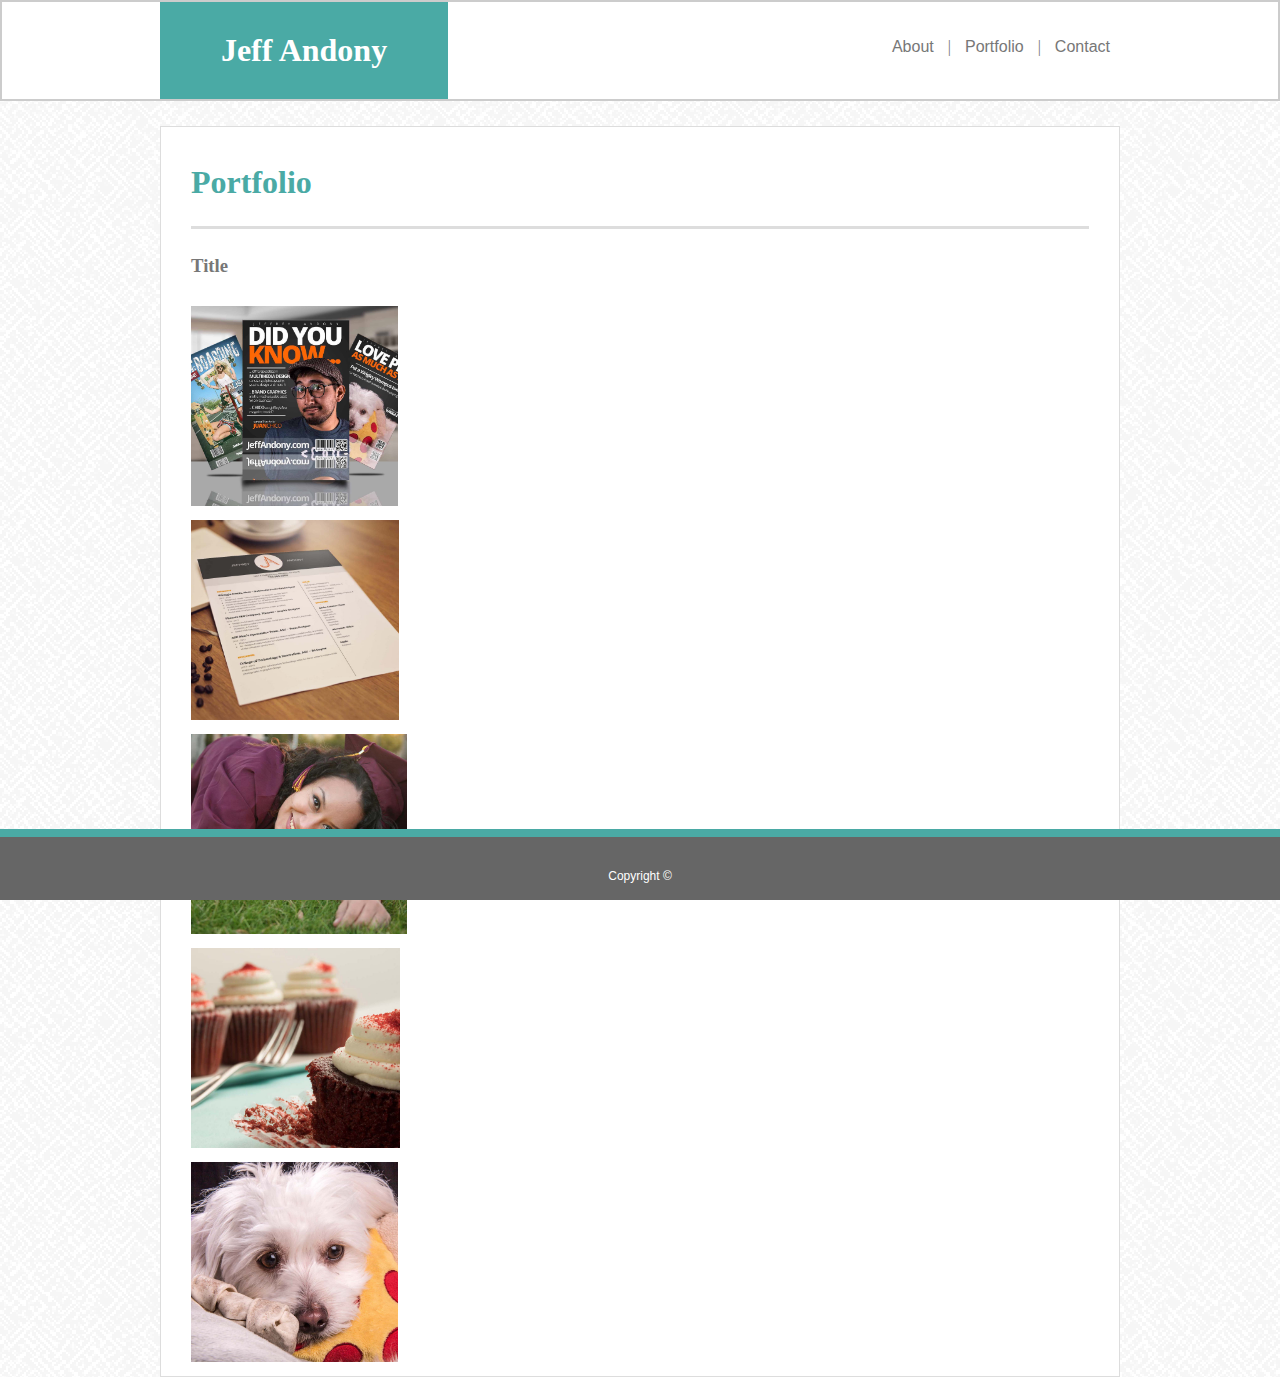
==== portfolio.html @ 2e1f064a "updated images, css files, and some html" ====
<!DOCTYPE html>
<html lang="en-us">

<head>
    <meta charset="UTF-8">
    <title>Jeff's Portfolio</title>
    <link rel="stylesheet" href="assets/css/style.css">
</head>

<body>
    <header>
        <div class="wrapper clearfix">
            <h1 id="logo">Jeff Andony</h1>
            <nav>
                <ul>
                    <li><a href="index.html">About</a></li> |
                    <li><a href="portfolio.html">Portfolio</a></li> |
                    <li><a href="contact.html">Contact</a></li>
                </ul>
            </nav>
        </div>
    </header>

    <div id="main-content" class="wrapper clearfix">
        <h2>Portfolio</h2>
        <div id="gallery">
            <div class="thumbnail">
                <h3>Title</h3>
                <img src="assets/images/3-JA-Flyer-Mockup-1.jpg" alt="Jeff headshot with camera" />
            </div>
            
            <div class="thumbnail">
            <img src="assets/images/2018-JA-Resume-mockup-1920x1280.jpg" alt="Jeff headshot with camera" />
            </div>

            <div class="thumbnail">
            <img src="assets/images/Graduation-1920x1280.jpg" alt="Jeff headshot with camera" />
            </div>

            <div class="thumbnail">
            <img src="assets/images/Red-Velvet-Cupcakes-1920x1280.jpg" alt="Jeff headshot with camera" />
            </div>

            <div class="thumbnail">
            <img src="assets/images/Wrigley-Bone-Pizza-1920x1280.jpg" alt="Jeff headshot with camera" />
            </div>
        </div>
    </div>

    <footer>
        <p>Copyright ©</p>
    </footer>

</body>

</html>
---- assets/css/style.css ----
* {
    box-sizing: border-box;
}

.clearfix::after {
    clear: both;
    content: "";
    display: block;
}

.wrapper {
    width: 960px;
    margin: 0 auto;
}

#main-content {
    background-color: #fff;
    padding: 10px 30px;
    margin-top: 25px;
    border: 1px solid #ddd;
}

body {
    margin: 0;
    background: url("../images/greyzz_@2X.png");
    color: #777;
}

p {
    font-family: 'Arial', 'Helvetica Neue', Helvetica, sans-serif;
    color: #777;
    line-height: 2em;
}

header {
    background-color: #fff;
    border: 2px solid #ccc;
}

#logo {
    background-color: #4aaaa5;
    color: #fff;
    text-align: center;
    padding: 30px;
    width: 30%;
    margin: 0;
    font-family: 'Georgia', Times, "Times New Roman", serif;
    float: left;
}

h2 {
    font-family: 'Georgia', Times, "Times New Roman", serif;
    color: #4aaaa5;
    font-size: 32px;
    padding-bottom: 25px;
    border-bottom: 3px solid #ddd;
}

nav {
    float: right;
    padding-top: 20px;
}

ul li {
    display: inline;
}

ul li a {
    text-decoration: none;
    color: #777;
    padding: 10px;
    font-family: 'Arial', 'Helvetica Neue', Helvetica, sans-serif;
}

ul li a:hover {
    background-color: #4aaaa5;
    color: #fff;
}

#headshot {
    float: left;
    margin-right: 15px;
}

img {
    height: 200px;
    weight: 200px;
    margin: 10px 20px 0 0;
}

footer {
    background-color: #666;
    border-top: 8px solid #4aaaa5;
    padding-top: 5px;
    margin-top: 100px;
    position: fixed;
    bottom: 0;
    width: 100%;
}

footer p {
    text-align: center;
    color: #fff;
    font-size: 0.75em;
    padding-top: 10px;
}

input[type=text],
textarea {
    padding: 10px;
    margin: 10px 0;
    font-family: 'Arial', 'Helvetica Neue', Helvetica, sans-serif;
    border: 1px solid #ddd;
}

input[type=text] {
    width: 100%;    
}

input[type=submit] {
    background-color: #4aaaa5;
    padding: 8px 25px;
    color: #fff;
    border: none;
    margin: 5px 0 15px 0;
}

form {
    font-family: 'Arial', 'Helvetica Neue', Helvetica, sans-serif;
    color: #777;
}

.thumnbnail {
    float: left;
    height: 200px;
    width: 200px;
}
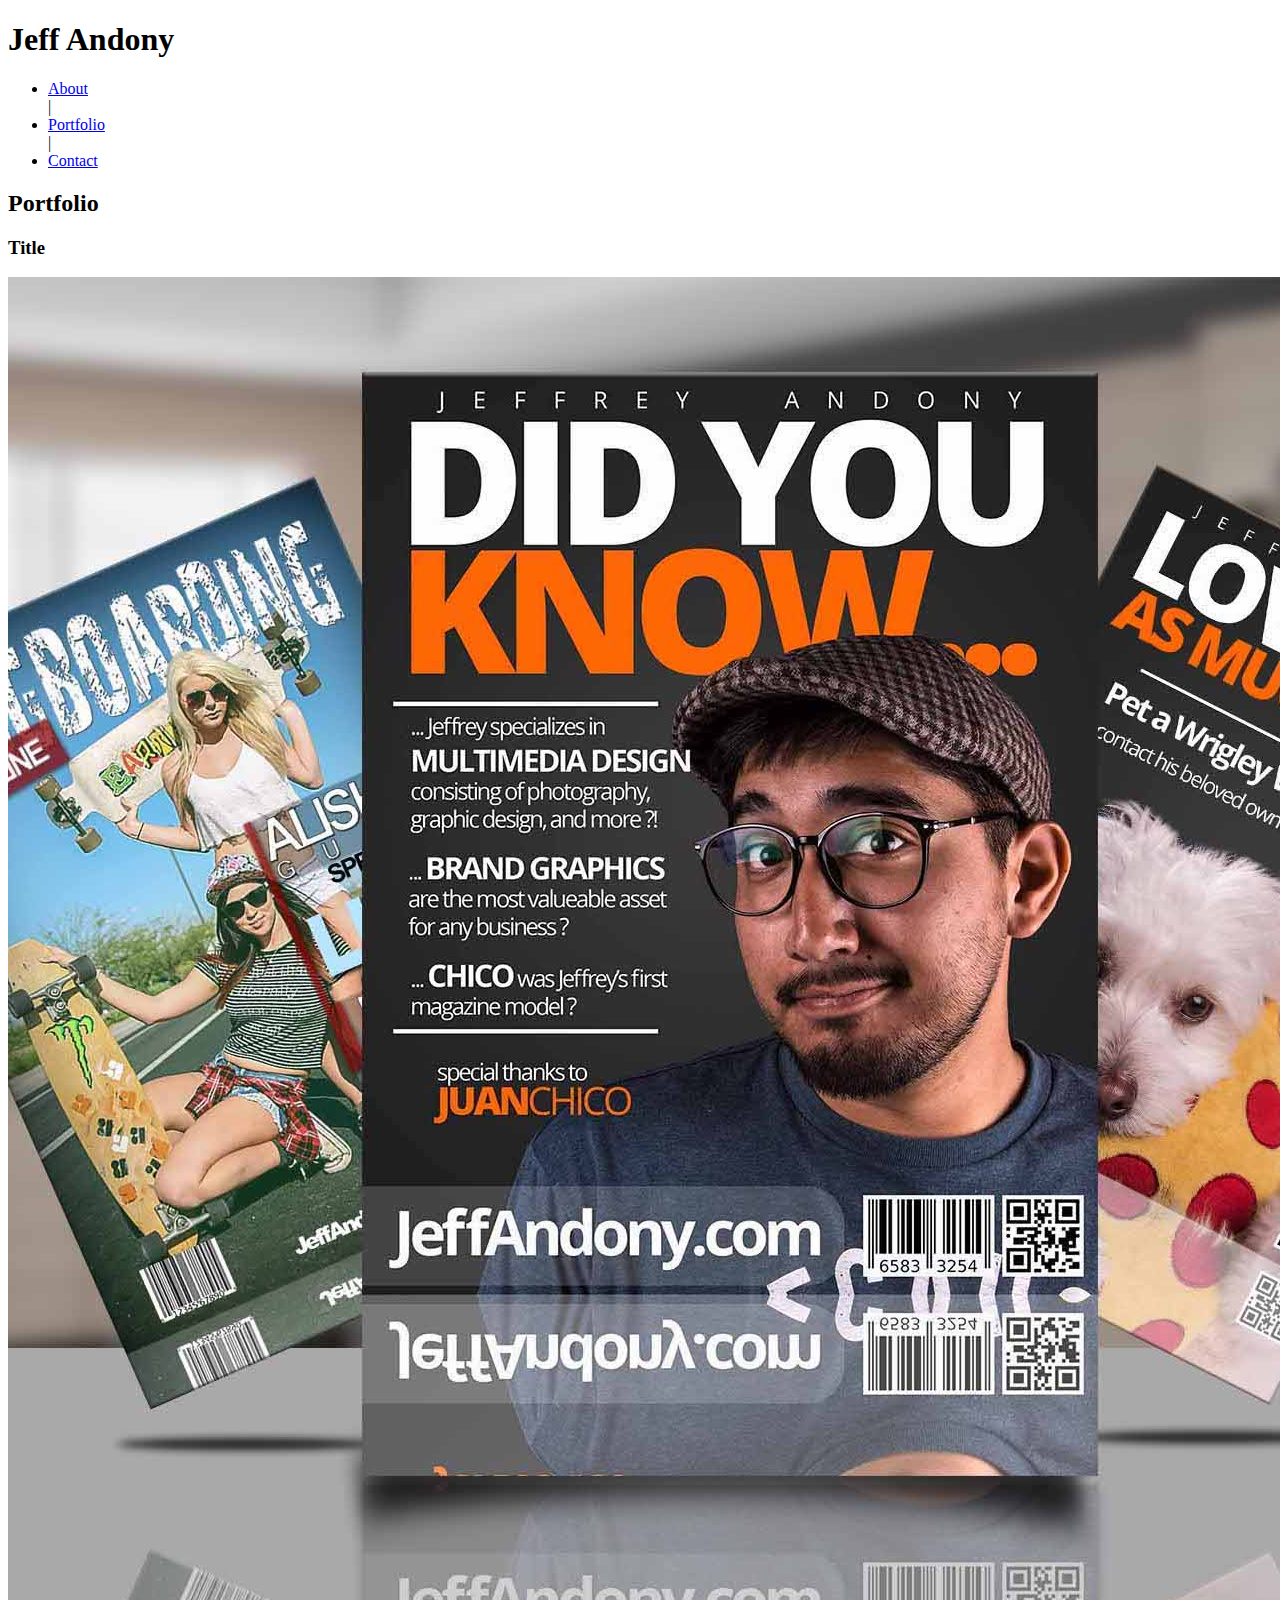
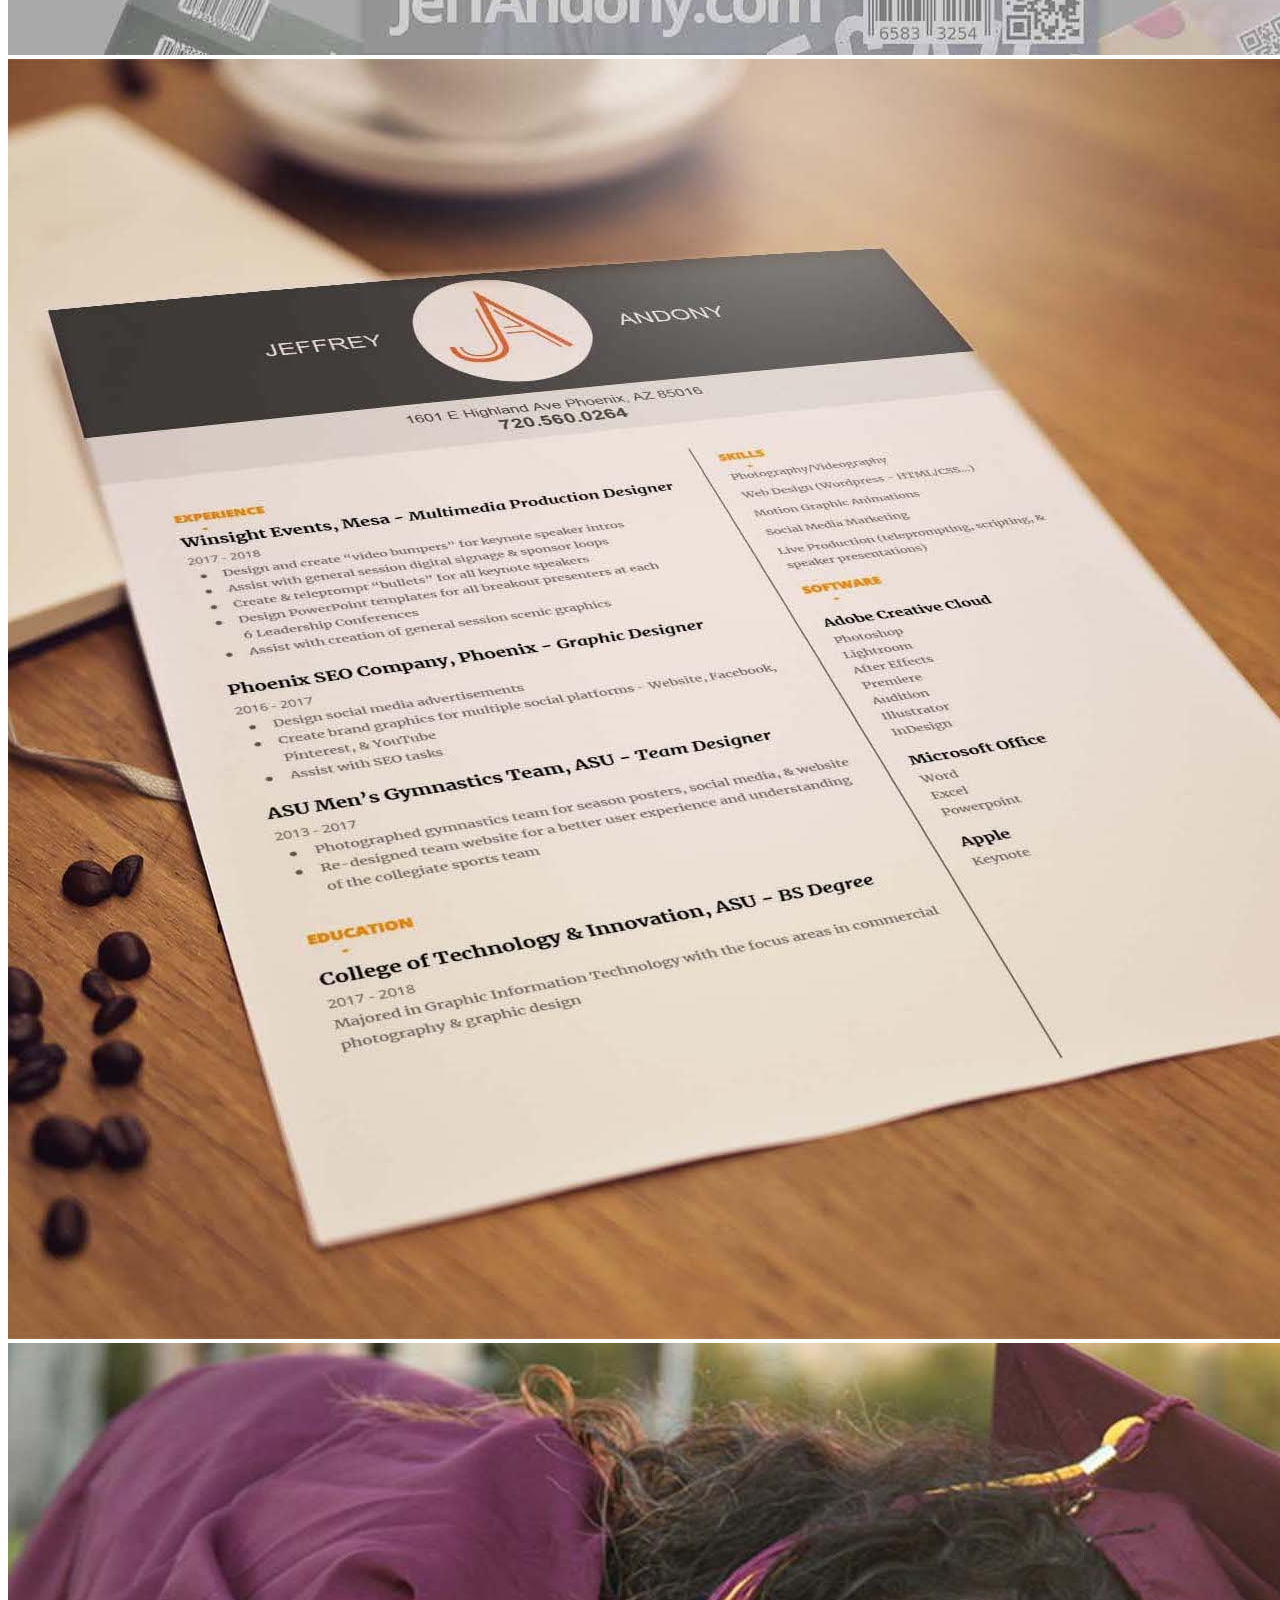
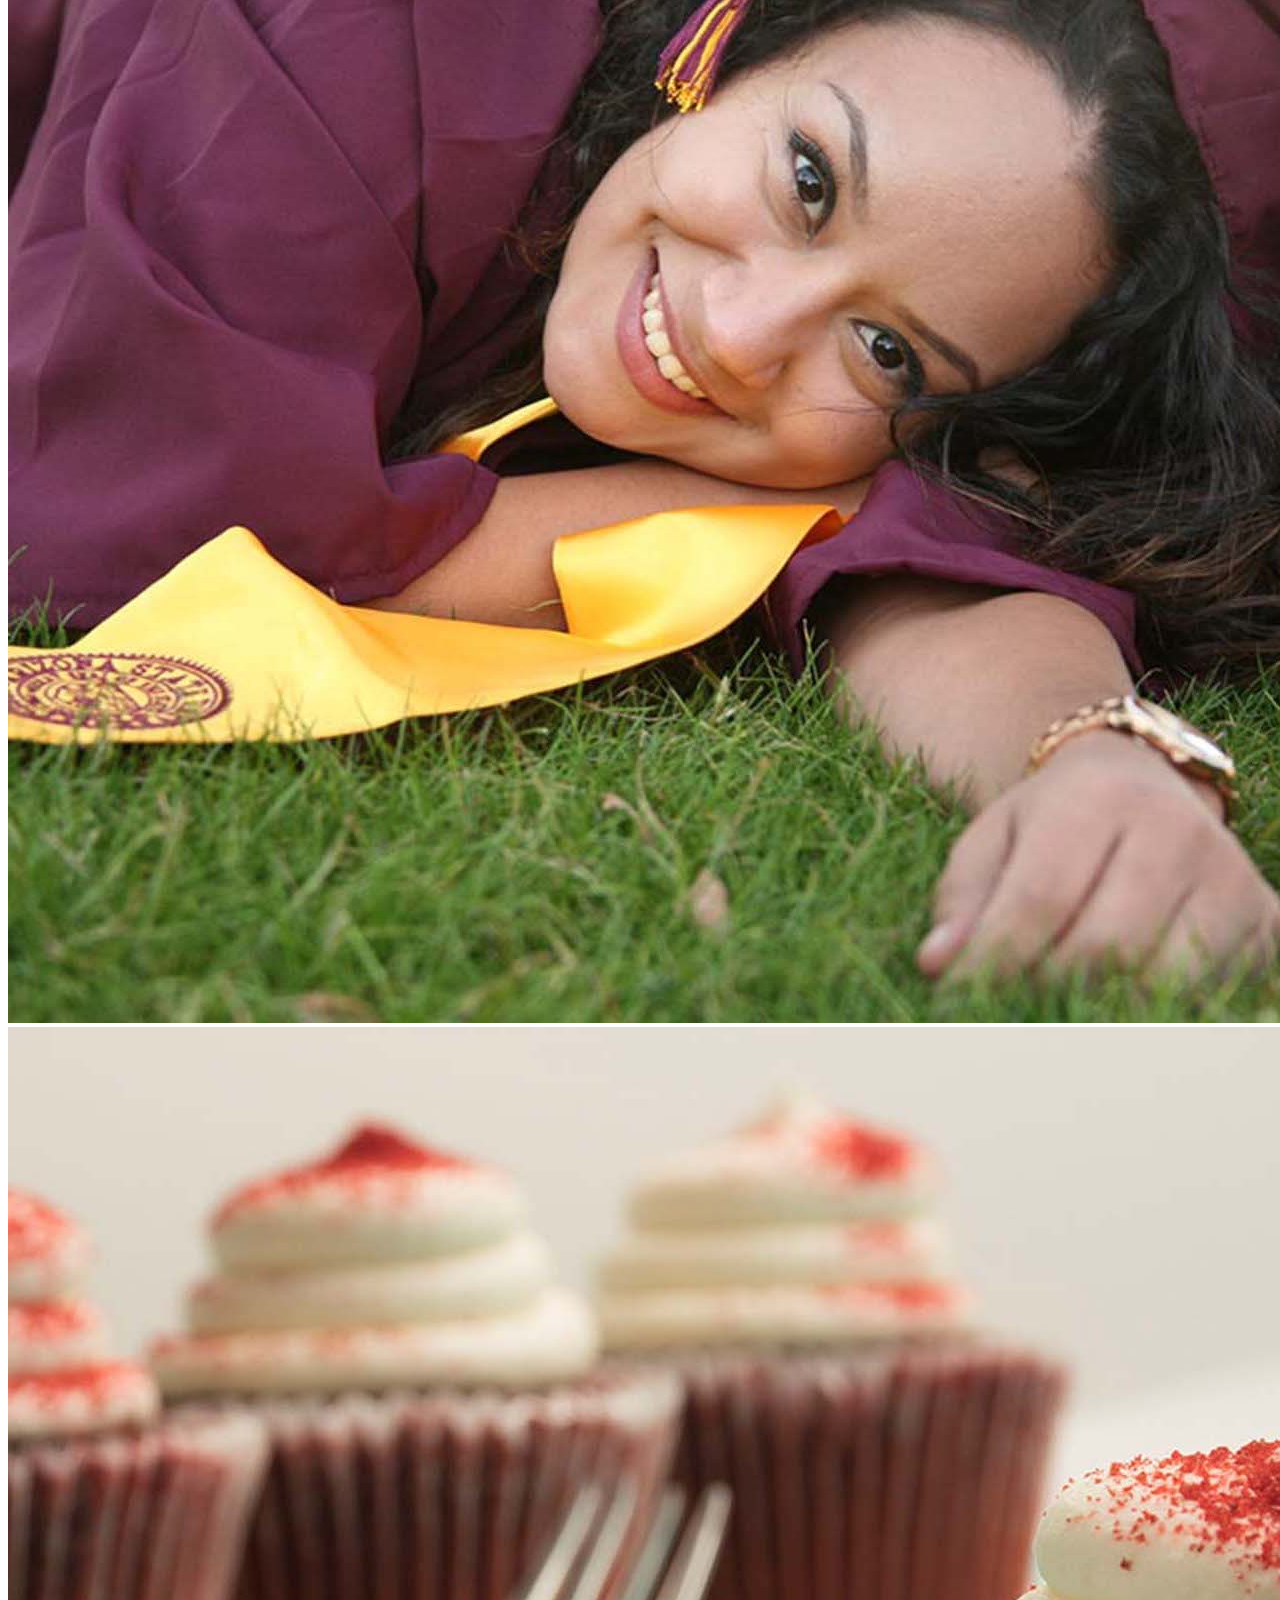
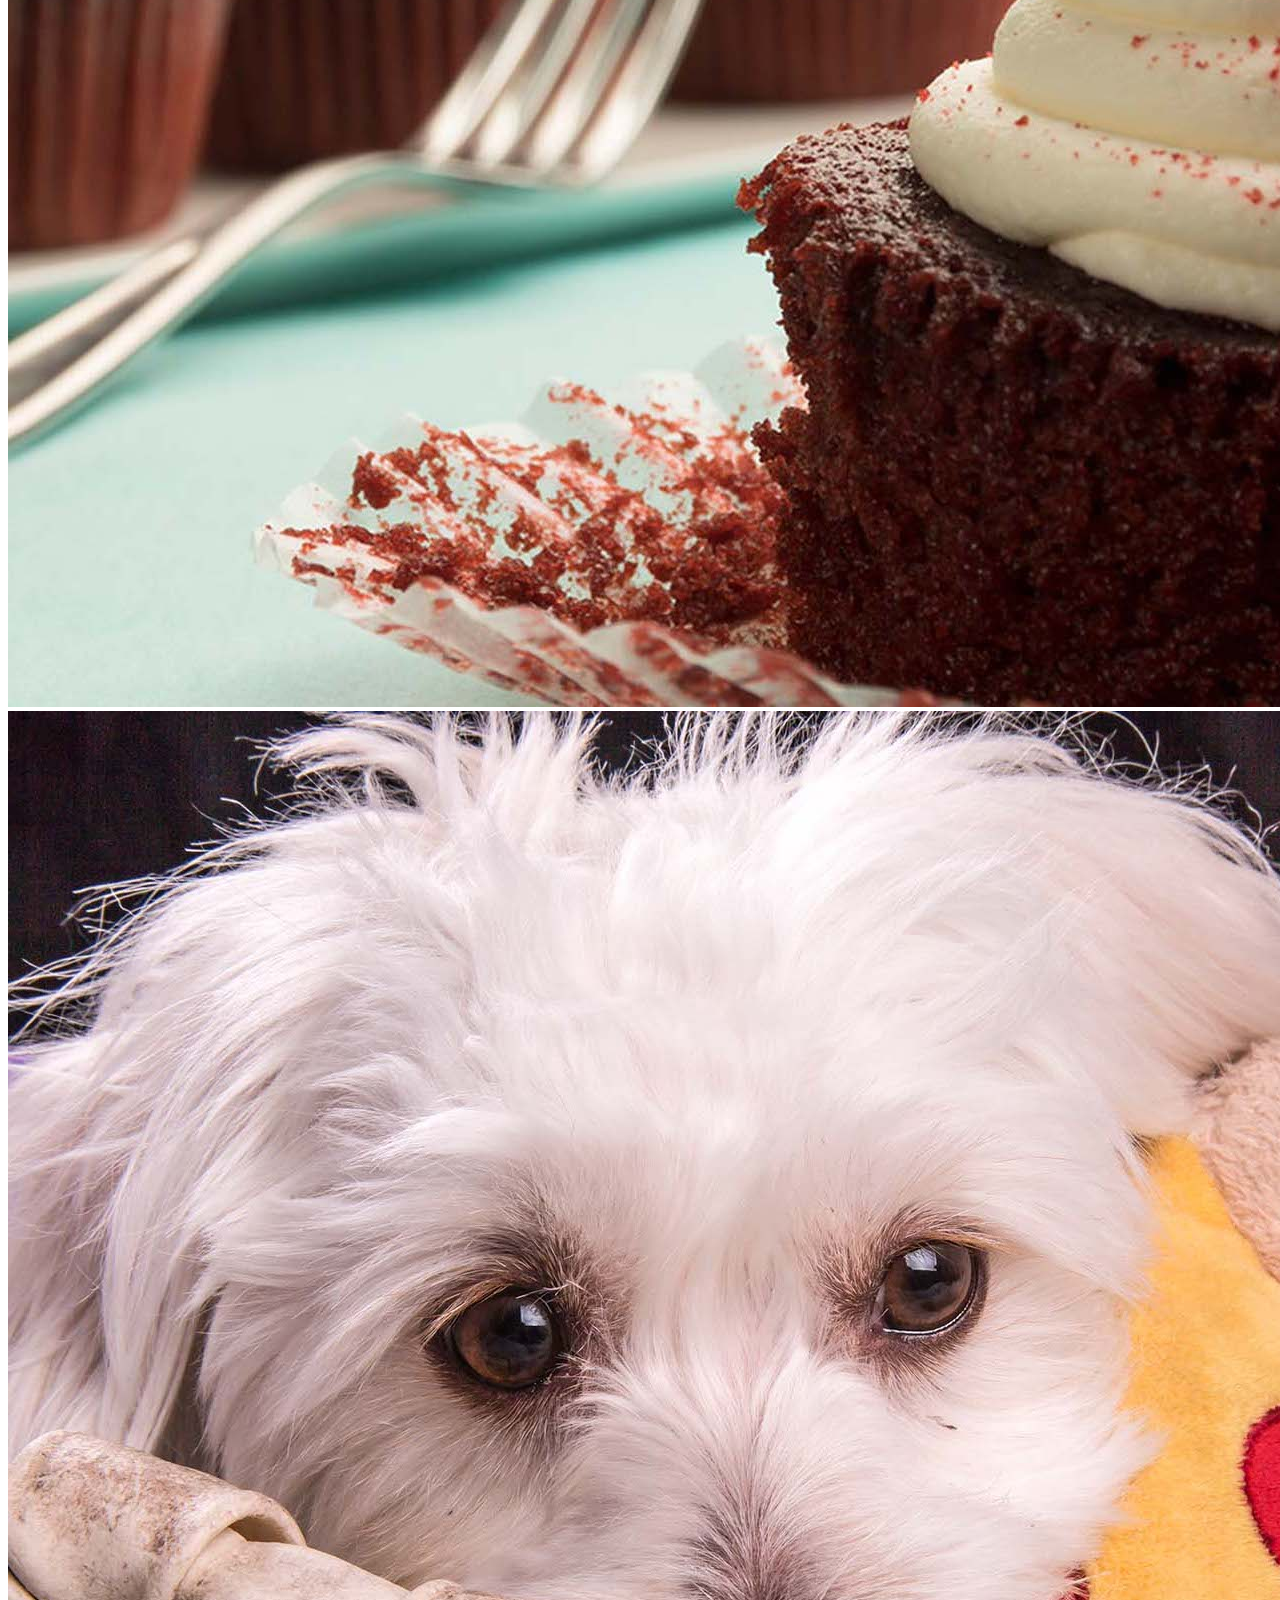
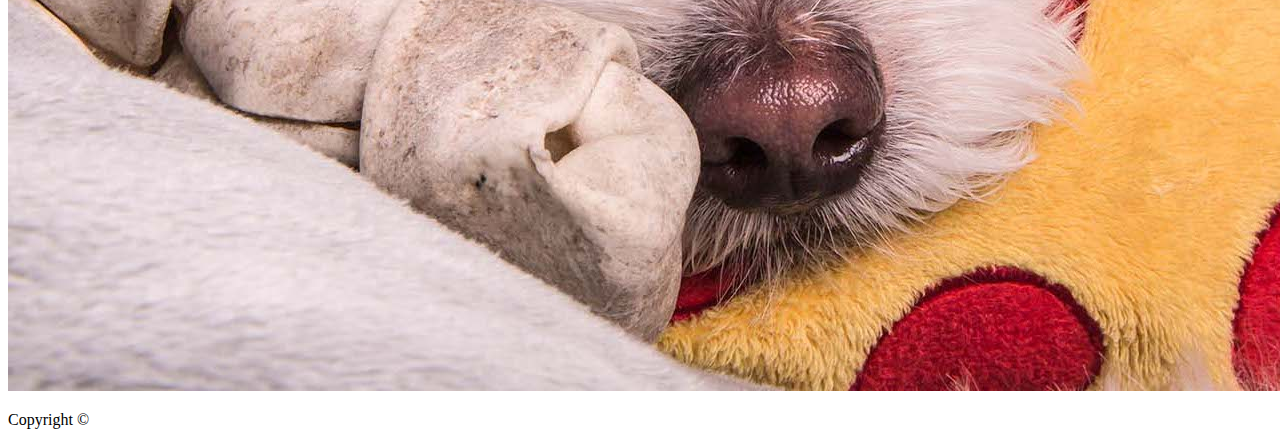
==== commit 62191fa1: "updated css file path to reference up a directory" ====
--- a/portfolio.html
+++ b/portfolio.html
@@ -4,7 +4,7 @@
 <head>
     <meta charset="UTF-8">
     <title>Jeff's Portfolio</title>
-    <link rel="stylesheet" href="assets/css/style.css">
+    <link rel="stylesheet" href="../css/style.css">
 </head>
 
 <body>
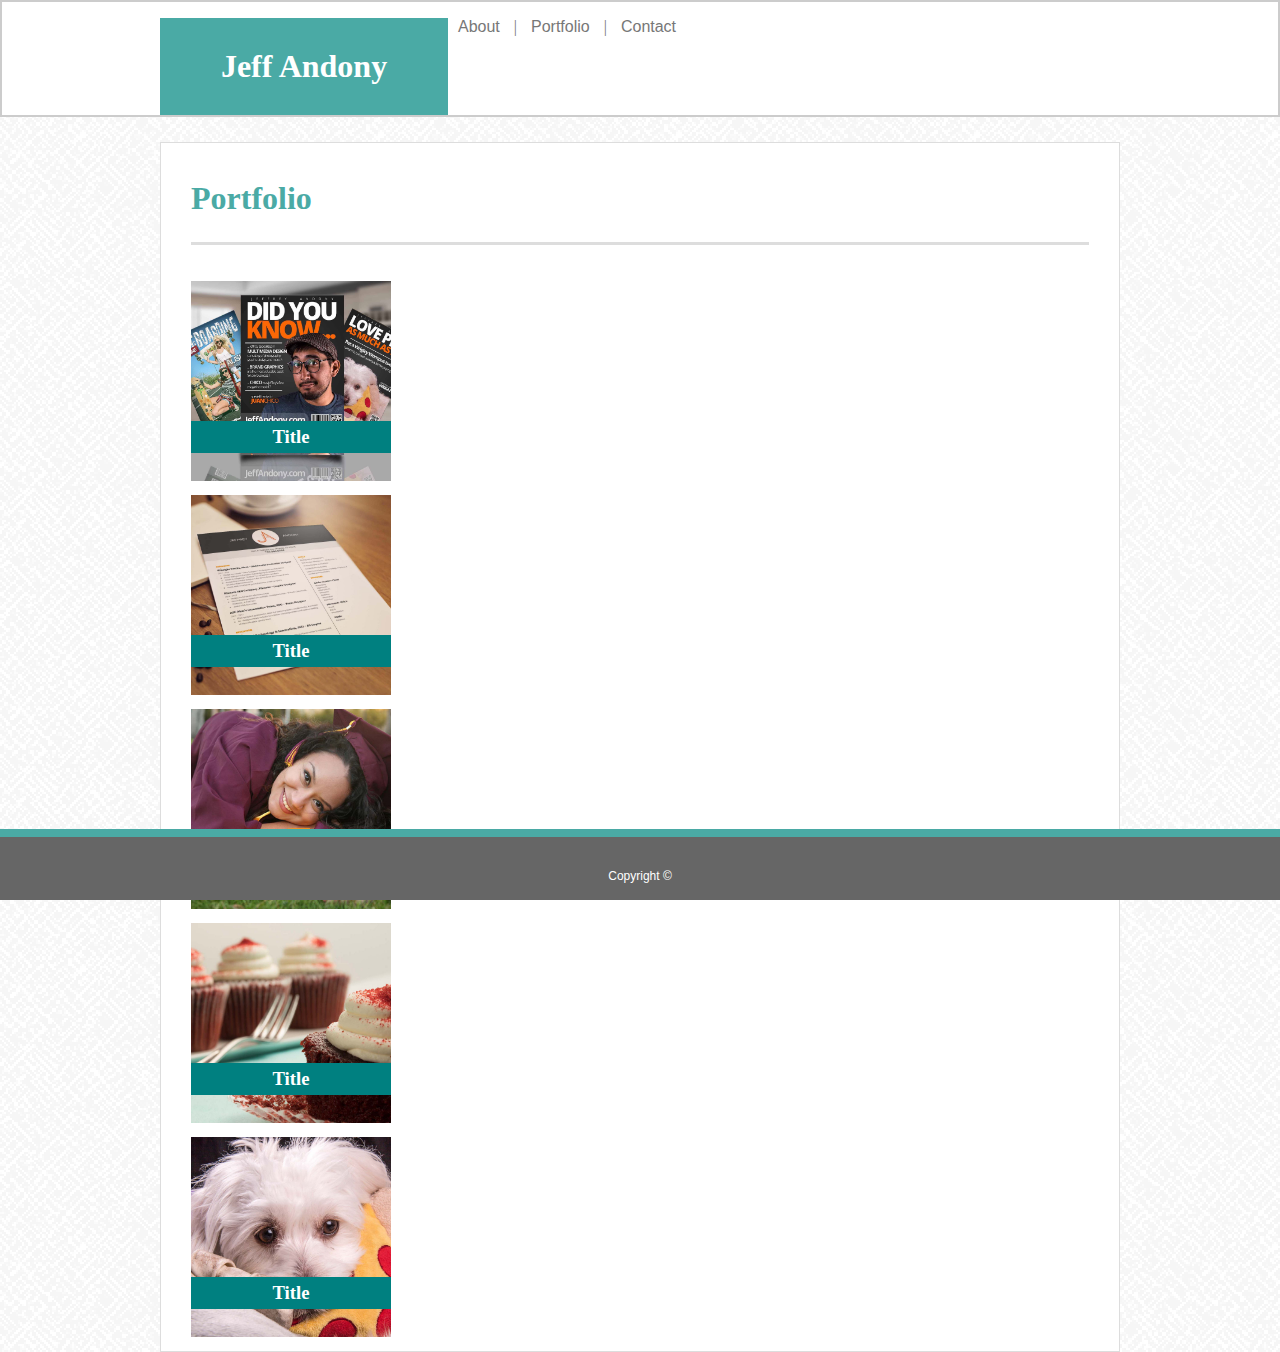
==== commit c6035dfe: "fixed the portfolio thumbnails and banners" ====
--- a/portfolio.html
+++ b/portfolio.html
@@ -4,7 +4,7 @@
 <head>
     <meta charset="UTF-8">
     <title>Jeff's Portfolio</title>
-    <link rel="stylesheet" href="../css/style.css">
+    <link rel="stylesheet" href="assets/css/style.css">
 </head>
 
 <body>
@@ -30,19 +30,23 @@
             </div>
             
             <div class="thumbnail">
-            <img src="assets/images/2018-JA-Resume-mockup-1920x1280.jpg" alt="Jeff headshot with camera" />
+                <h3>Title</h3>
+                <img src="assets/images/2018-JA-Resume-mockup-1920x1280.jpg" alt="Jeff headshot with camera" />
             </div>
 
             <div class="thumbnail">
-            <img src="assets/images/Graduation-1920x1280.jpg" alt="Jeff headshot with camera" />
+                <h3>Title</h3>
+                <img src="assets/images/Graduation-1920x1280.jpg" alt="Jeff headshot with camera" />
             </div>
 
             <div class="thumbnail">
-            <img src="assets/images/Red-Velvet-Cupcakes-1920x1280.jpg" alt="Jeff headshot with camera" />
+                <h3>Title</h3>
+                <img src="assets/images/Red-Velvet-Cupcakes-1920x1280.jpg" alt="Jeff headshot with camera" />
             </div>
 
             <div class="thumbnail">
-            <img src="assets/images/Wrigley-Bone-Pizza-1920x1280.jpg" alt="Jeff headshot with camera" />
+                <h3>Title</h3>
+                <img src="assets/images/Wrigley-Bone-Pizza-1920x1280.jpg" alt="Jeff headshot with camera" />
             </div>
         </div>
     </div>
--- a/assets/css/style.css
+++ b/assets/css/style.css
@@ -0,0 +1,148 @@
+* {
+    box-sizing: border-box;
+}
+
+.clearfix::after {
+    clear: both;
+    content: "";
+    display: block;
+}
+
+.wrapper {
+    width: 960px;
+    margin: 0 auto;
+}
+
+#main-content {
+    background-color: #fff;
+    padding: 10px 30px;
+    margin-top: 25px;
+    border: 1px solid #ddd;
+}
+
+body {
+    margin: 0;
+    background: url("../images/greyzz_@2X.png");
+    color: #777;
+}
+
+p {
+    font-family: 'Arial', 'Helvetica Neue', Helvetica, sans-serif;
+    color: #777;
+    line-height: 2em;
+}
+
+header {
+    background-color: #fff;
+    border: 2px solid #ccc;
+}
+
+#logo {
+    background-color: #4aaaa5;
+    color: #fff;
+    text-align: center;
+    padding: 30px;
+    width: 30%;
+    margin: 0;
+    font-family: 'Georgia', Times, "Times New Roman", serif;
+    float: left;
+}
+
+h2 {
+    font-family: 'Georgia', Times, "Times New Roman", serif;
+    color: #4aaaa5;
+    font-size: 32px;
+    padding-bottom: 25px;
+    border-bottom: 3px solid #ddd;
+}
+
+h3 {
+    position: absolute;
+    width: 200px;
+    color: #fff;
+    text-align: center;
+    background-color: teal;
+    margin-top: 150px;
+    padding: 5px;
+}
+}
+
+nav {
+    float: right;
+    padding-top: 20px;
+}
+
+ul li {
+    display: inline;
+}
+
+ul li a {
+    text-decoration: none;
+    color: #777;
+    padding: 10px;
+    font-family: 'Arial', 'Helvetica Neue', Helvetica, sans-serif;
+}
+
+ul li a:hover {
+    background-color: #4aaaa5;
+    color: #fff;
+}
+
+#headshot {
+    float: left;
+    margin-right: 15px;
+}
+
+img {
+    height: 200px;
+    width: 200px;
+    margin: 10px 20px 0 0;
+}
+
+footer {
+    background-color: #666;
+    border-top: 8px solid #4aaaa5;
+    padding-top: 5px;
+    margin-top: 100px;
+    position: fixed;
+    bottom: 0;
+    width: 100%;
+}
+
+footer p {
+    text-align: center;
+    color: #fff;
+    font-size: 0.75em;
+    padding-top: 10px;
+}
+
+input[type=text],
+textarea {
+    padding: 10px;
+    margin: 10px 0;
+    font-family: 'Arial', 'Helvetica Neue', Helvetica, sans-serif;
+    border: 1px solid #ddd;
+}
+
+input[type=text] {
+    width: 100%;    
+}
+
+input[type=submit] {
+    background-color: #4aaaa5;
+    padding: 8px 25px;
+    color: #fff;
+    border: none;
+    margin: 5px 0 15px 0;
+}
+
+form {
+    font-family: 'Arial', 'Helvetica Neue', Helvetica, sans-serif;
+    color: #777;
+}
+
+.thumnbnail {
+    float: left;
+    height: 200px;
+    width: 200px;
+}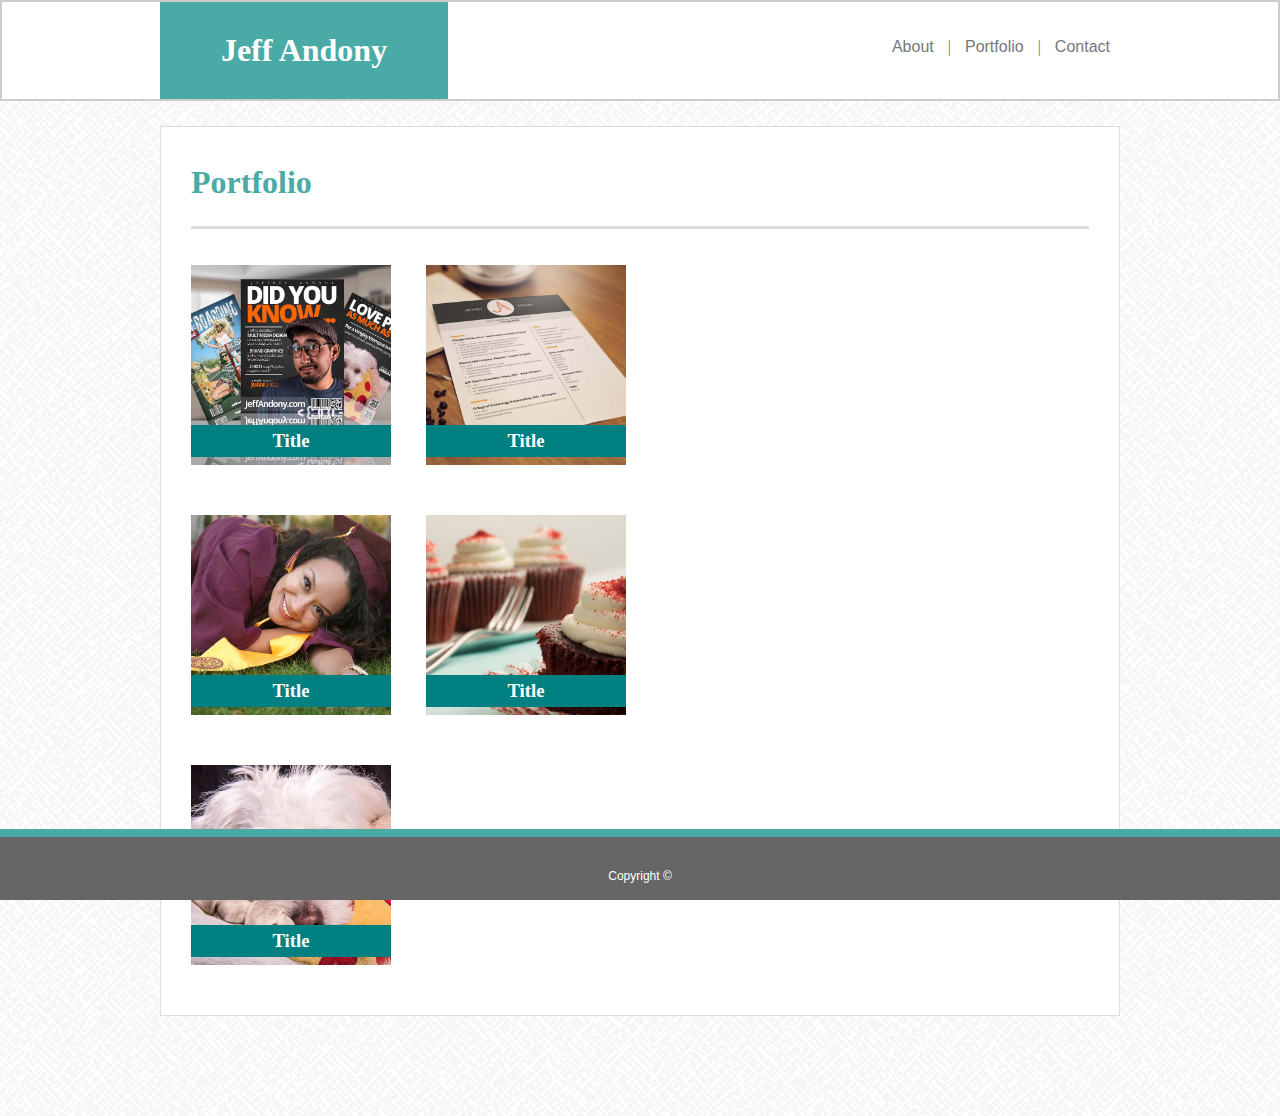
==== commit 9f84ebd8: "fixed thumbnail alignment, but dimensions still need work" ====
--- a/portfolio.html
+++ b/portfolio.html
@@ -26,27 +26,27 @@
         <div id="gallery">
             <div class="thumbnail">
                 <h3>Title</h3>
-                <img src="assets/images/3-JA-Flyer-Mockup-1.jpg" alt="Jeff headshot with camera" />
+                <img src="assets/images/3-JA-Flyer-Mockup-1.jpg" alt="Three Flyer designs" height="200" width="200"/>
             </div>
             
             <div class="thumbnail">
                 <h3>Title</h3>
-                <img src="assets/images/2018-JA-Resume-mockup-1920x1280.jpg" alt="Jeff headshot with camera" />
+                <img src="assets/images/2018-JA-Resume-mockup-1920x1280.jpg" alt="Resume design on wood desk" height="200" width="200"/>
             </div>
 
             <div class="thumbnail">
                 <h3>Title</h3>
-                <img src="assets/images/Graduation-1920x1280.jpg" alt="Jeff headshot with camera" />
+                <img src="assets/images/Graduation-1920x1280.jpg" alt="Graduate in maroon gown" height="200" width="200"/>
             </div>
 
             <div class="thumbnail">
                 <h3>Title</h3>
-                <img src="assets/images/Red-Velvet-Cupcakes-1920x1280.jpg" alt="Jeff headshot with camera" />
+                <img src="assets/images/Red-Velvet-Cupcakes-1920x1280.jpg" alt="Red velvet cupckes in studio" height="200" width="200"/>
             </div>
 
             <div class="thumbnail">
                 <h3>Title</h3>
-                <img src="assets/images/Wrigley-Bone-Pizza-1920x1280.jpg" alt="Jeff headshot with camera" />
+                <img src="assets/images/Wrigley-Bone-Pizza-1920x1280.jpg" alt="White dog with bone and pizza toy" height="200" width="200"/>
             </div>
         </div>
     </div>
--- a/assets/css/style.css
+++ b/assets/css/style.css
@@ -18,6 +18,7 @@
     padding: 10px 30px;
     margin-top: 25px;
     border: 1px solid #ddd;
+    margin-bottom: 100px;
 }
 
 body {
@@ -62,9 +63,8 @@
     color: #fff;
     text-align: center;
     background-color: teal;
-    margin-top: 150px;
+    margin-top: 160px;
     padding: 5px;
-}
 }
 
 nav {
@@ -91,12 +91,8 @@
 #headshot {
     float: left;
     margin-right: 15px;
-}
-
-img {
     height: 200px;
     width: 200px;
-    margin: 10px 20px 0 0;
 }
 
 footer {
@@ -141,8 +137,13 @@
     color: #777;
 }
 
-.thumnbnail {
+.thumbnail {
     float: left;
     height: 200px;
     width: 200px;
+    margin: 10px 35px 40px 0px;
+}
+
+#gallery {
+   width: 75%;
 }